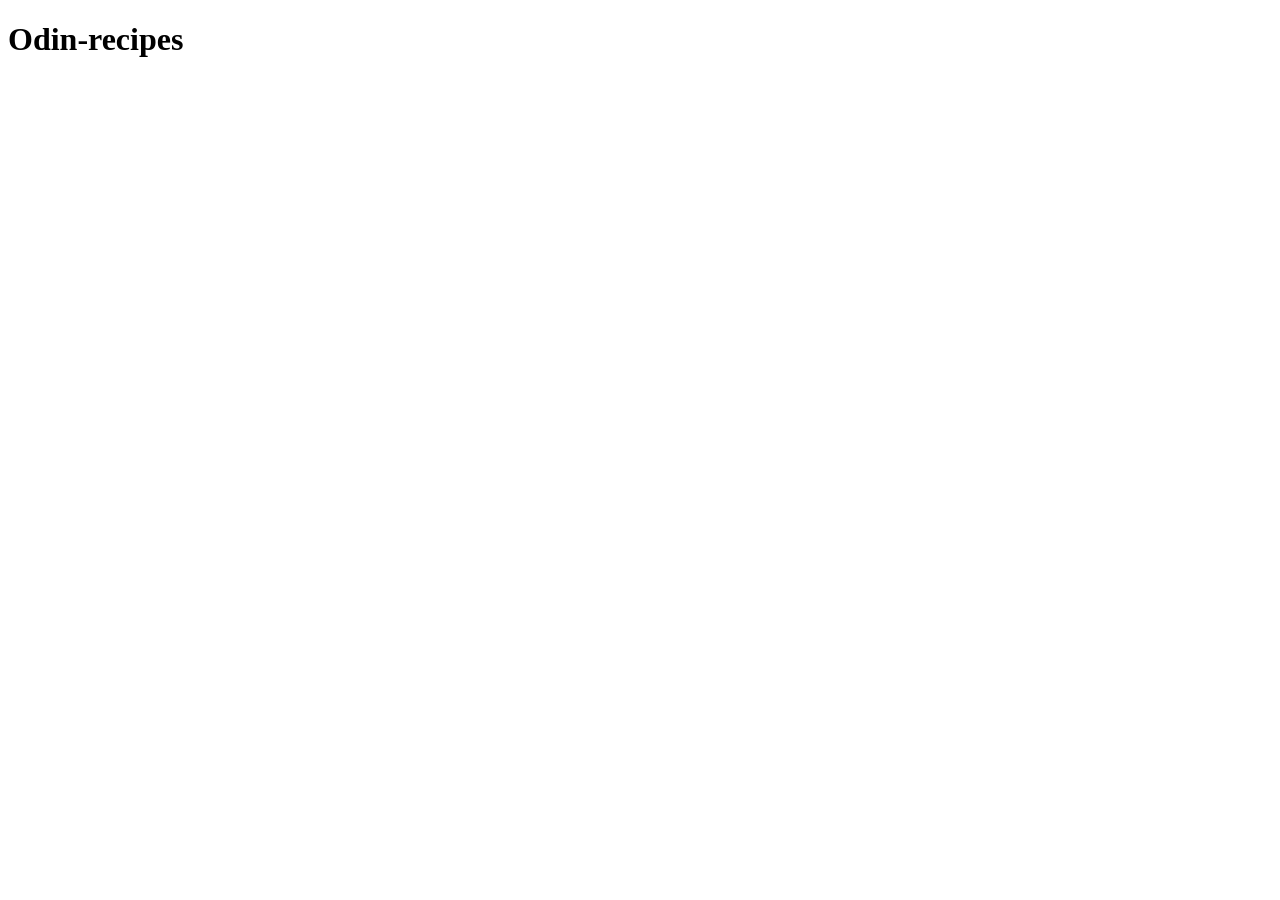
==== index.html @ fd49ee21 "Add index.html" ====
<!DOCTYPE html>
<html lang="en">
<head>
    <meta charset="UTF-8">
    <meta name="viewport" content="width=device-width, initial-scale=1.0">
    <title>Odin-recipes</title>
</head>
<body>
    <h1>Odin-recipes</h1>
</body>
</html>
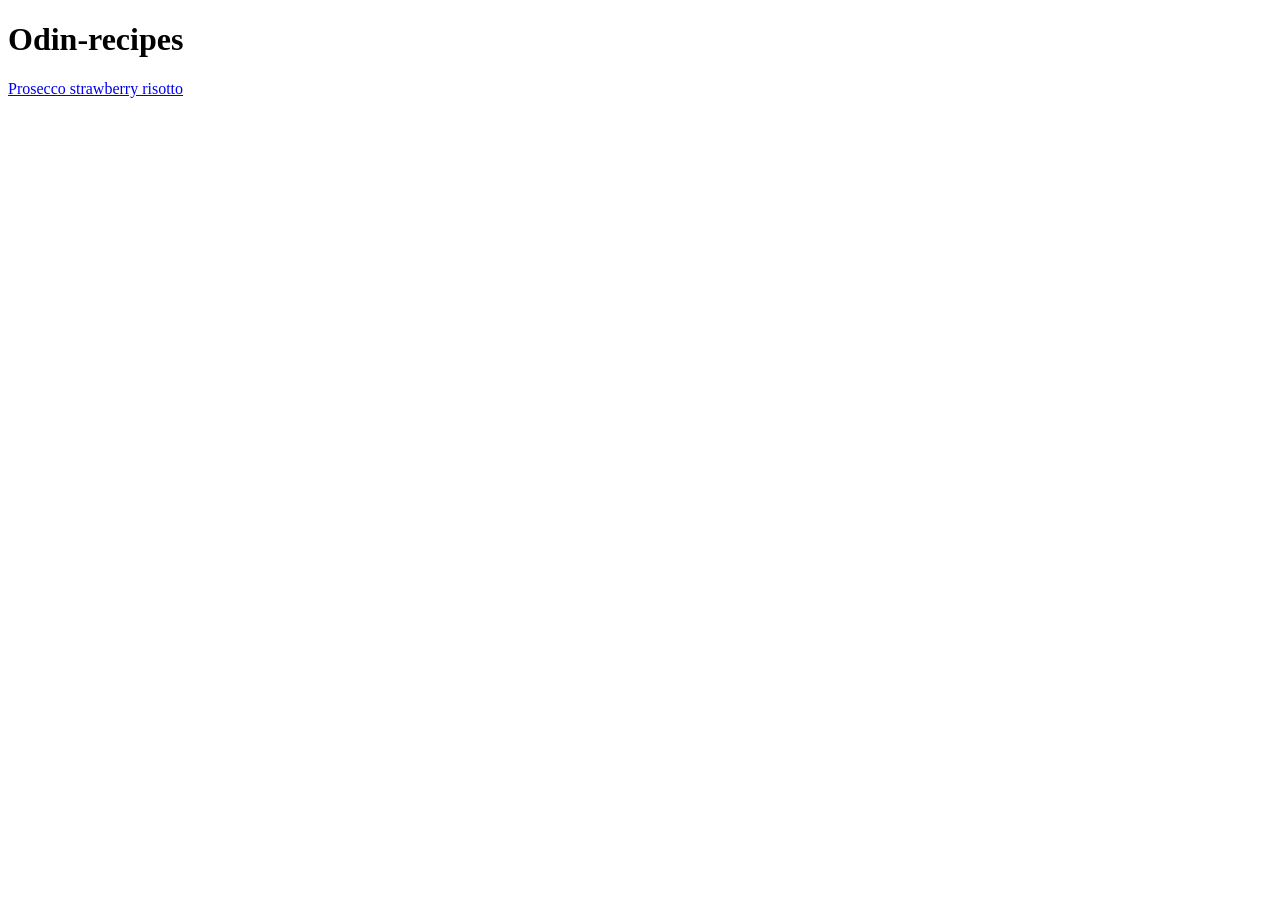
==== commit affa1ba4: "Connect HTML files" ====
--- a/index.html
+++ b/index.html
@@ -7,5 +7,7 @@
 </head>
 <body>
     <h1>Odin-recipes</h1>
+
+    <a href="./recipes/prosecco-strawberry-risotto.html">Prosecco strawberry risotto</a>
 </body>
 </html>
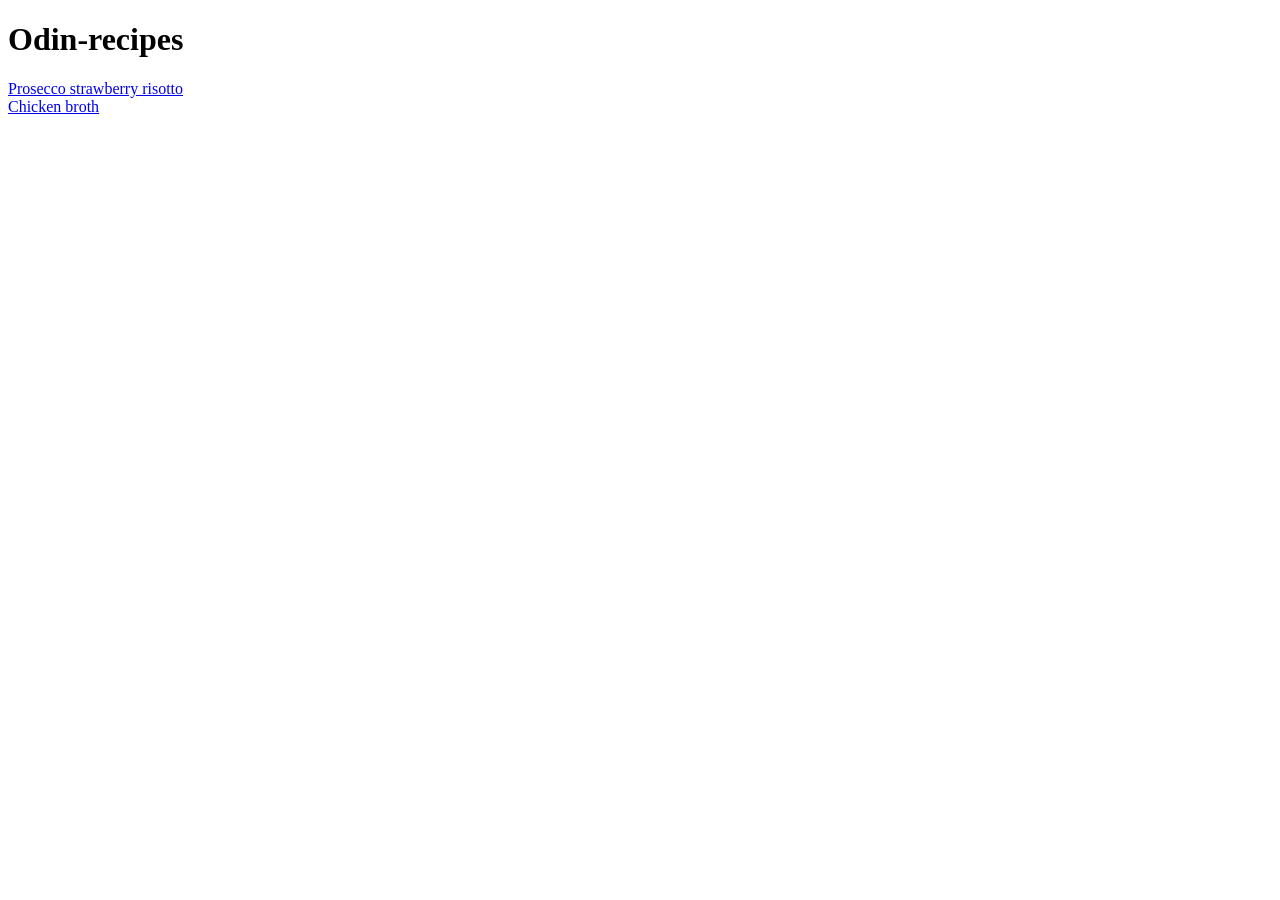
==== commit 66203b12: "Add chicken-broth.html with chicken broth recipe" ====
--- a/index.html
+++ b/index.html
@@ -9,5 +9,7 @@
     <h1>Odin-recipes</h1>
 
     <a href="./recipes/prosecco-strawberry-risotto.html">Prosecco strawberry risotto</a>
+    <br>
+    <a href="./recipes/chicken-broth.html">Chicken broth</a>
 </body>
 </html>
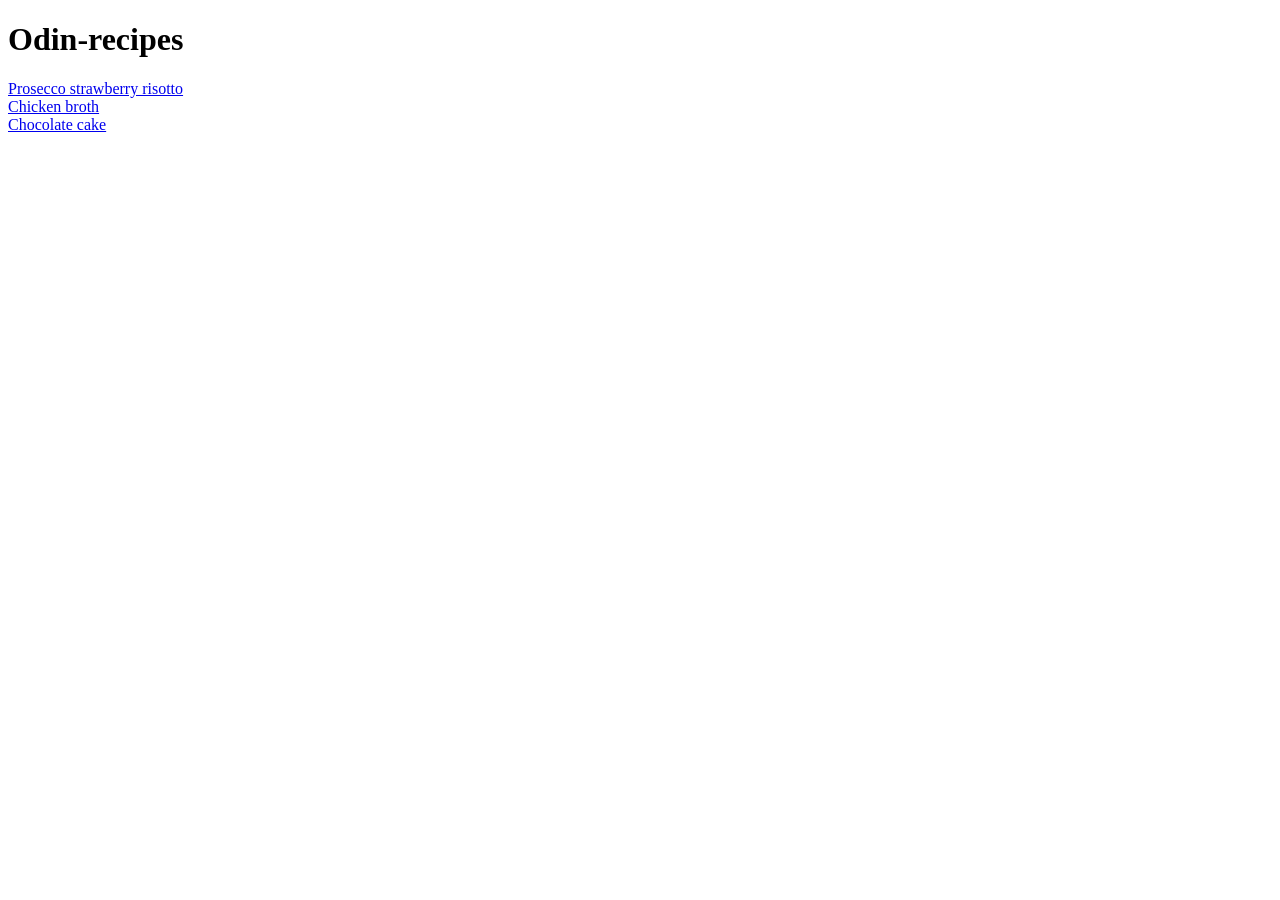
==== commit fbc2d4a4: "Add chocolate-cake.html with chocolate cake recipe" ====
--- a/index.html
+++ b/index.html
@@ -11,5 +11,7 @@
     <a href="./recipes/prosecco-strawberry-risotto.html">Prosecco strawberry risotto</a>
     <br>
     <a href="./recipes/chicken-broth.html">Chicken broth</a>
+    <br>
+    <a href="./recipes/chololate-cake.html">Chocolate cake</a>
 </body>
 </html>
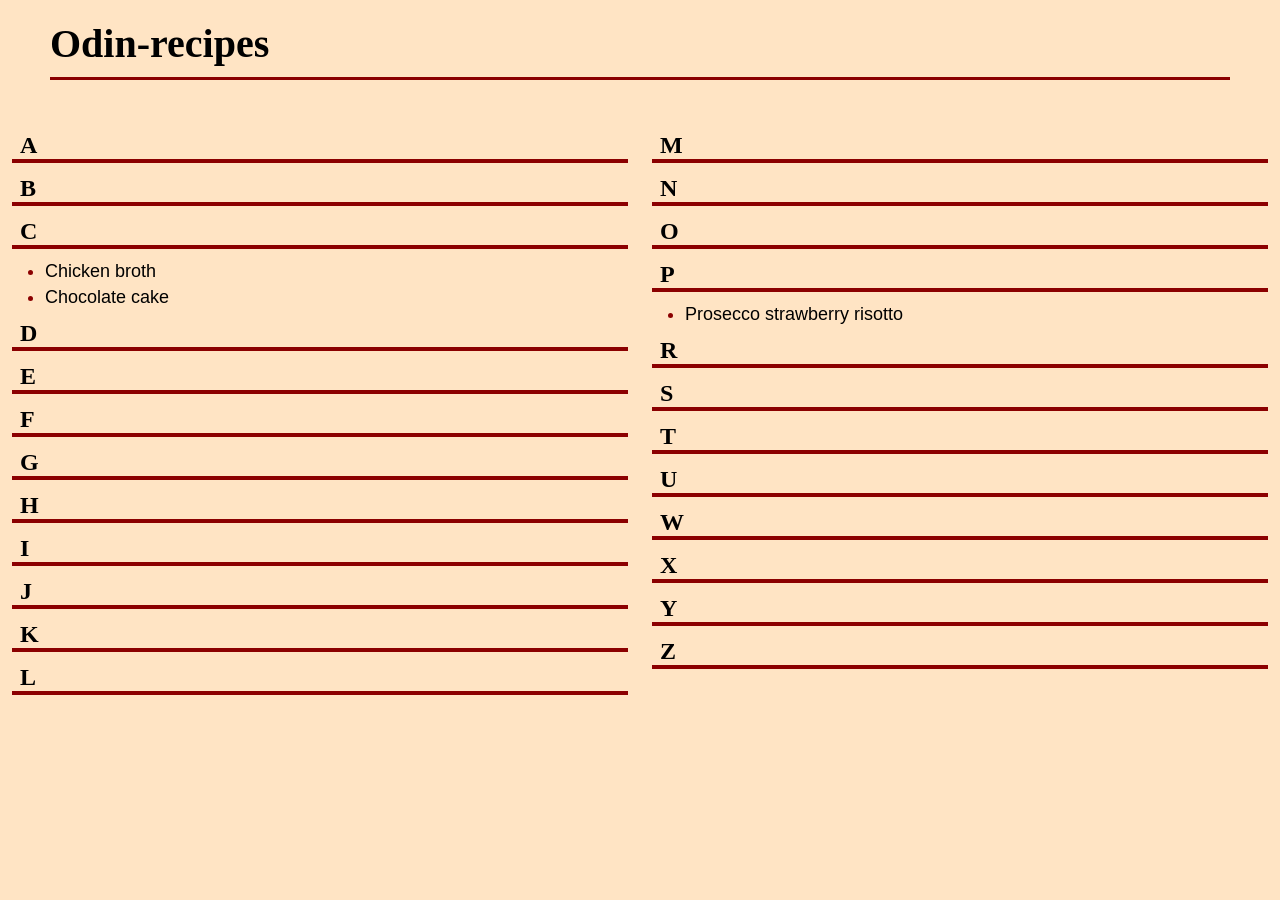
==== commit 7d3f389e: "Add style to index.html" ====
--- a/index.html
+++ b/index.html
@@ -3,15 +3,69 @@
 <head>
     <meta charset="UTF-8">
     <meta name="viewport" content="width=device-width, initial-scale=1.0">
+    <link rel="stylesheet" href="./style/style.css">
     <title>Odin-recipes</title>
 </head>
 <body>
     <h1>Odin-recipes</h1>
 
-    <a href="./recipes/prosecco-strawberry-risotto.html">Prosecco strawberry risotto</a>
-    <br>
-    <a href="./recipes/chicken-broth.html">Chicken broth</a>
-    <br>
-    <a href="./recipes/chololate-cake.html">Chocolate cake</a>
+    <div class="index left">
+        <h2>A</h2>
+
+        <h2>B</h2>
+
+        <h2>C</h2>
+            <ul>
+                <li><a href="./recipes/chicken-broth.html">Chicken broth</a></li>
+                <li><a href="./recipes/chololate-cake.html">Chocolate cake</a></li>
+            </ul>
+        <h2>D</h2>
+
+        <h2>E</h2>
+
+        <h2>F</h2>
+
+        <h2>G</h2>
+
+        <h2>H</h2>
+
+        <h2>I</h2>
+
+        <h2>J</h2>
+
+        <h2>K</h2>
+
+        <h2>L</h2>
+
+    </div>
+    <div class="index right">
+        <h2>M</h2>
+
+        <h2>N</h2>
+
+        <h2>O</h2>
+
+        <h2>P</h2>
+            <ul>
+                <li><a href="./recipes/prosecco-strawberry-risotto.html">Prosecco strawberry risotto</a></li>
+            </ul>
+
+        <h2>R</h2>
+
+        <h2>S</h2>
+
+        <h2>T</h2>
+
+        <h2>U</h2>
+
+        <h2>W</h2>
+
+        <h2>X</h2>
+
+        <h2>Y</h2>
+
+        <h2>Z</h2>
+
+    </div>
 </body>
 </html>
--- a/style/style.css
+++ b/style/style.css
@@ -0,0 +1,59 @@
+* {
+    margin: 0;
+    padding: 0;
+    max-width: 100%;
+    box-sizing: border-box;
+
+    font-family: 'Times New Roman', Times, serif;
+}
+
+body {
+    background-color: bisque;
+}
+
+h1 {
+    margin: 20px 50px;
+    font-size: 2.5rem;
+    border-bottom: 3px solid darkred;
+    padding-bottom: 10px;
+}
+
+h2 {
+    margin: 12px;
+    border-bottom: 4px solid darkred;
+    padding-left: 8px;
+    font-weight: bolder;
+}
+
+ul {
+    margin: 12px 40px;
+    
+}
+
+li {
+    margin: 5px;
+    font-size: large;
+}
+
+li::marker {
+    color: darkred;
+}
+
+a {
+    color: black;
+    text-decoration: none;
+    font-family: Arial, Helvetica, sans-serif;
+}
+
+a:hover {
+    background-color: blue;
+    color: white;
+    text-decoration: underline;
+}
+
+.index {
+    display: block;
+    float: left;
+    width: 50%;
+    margin: 20px auto;
+}
